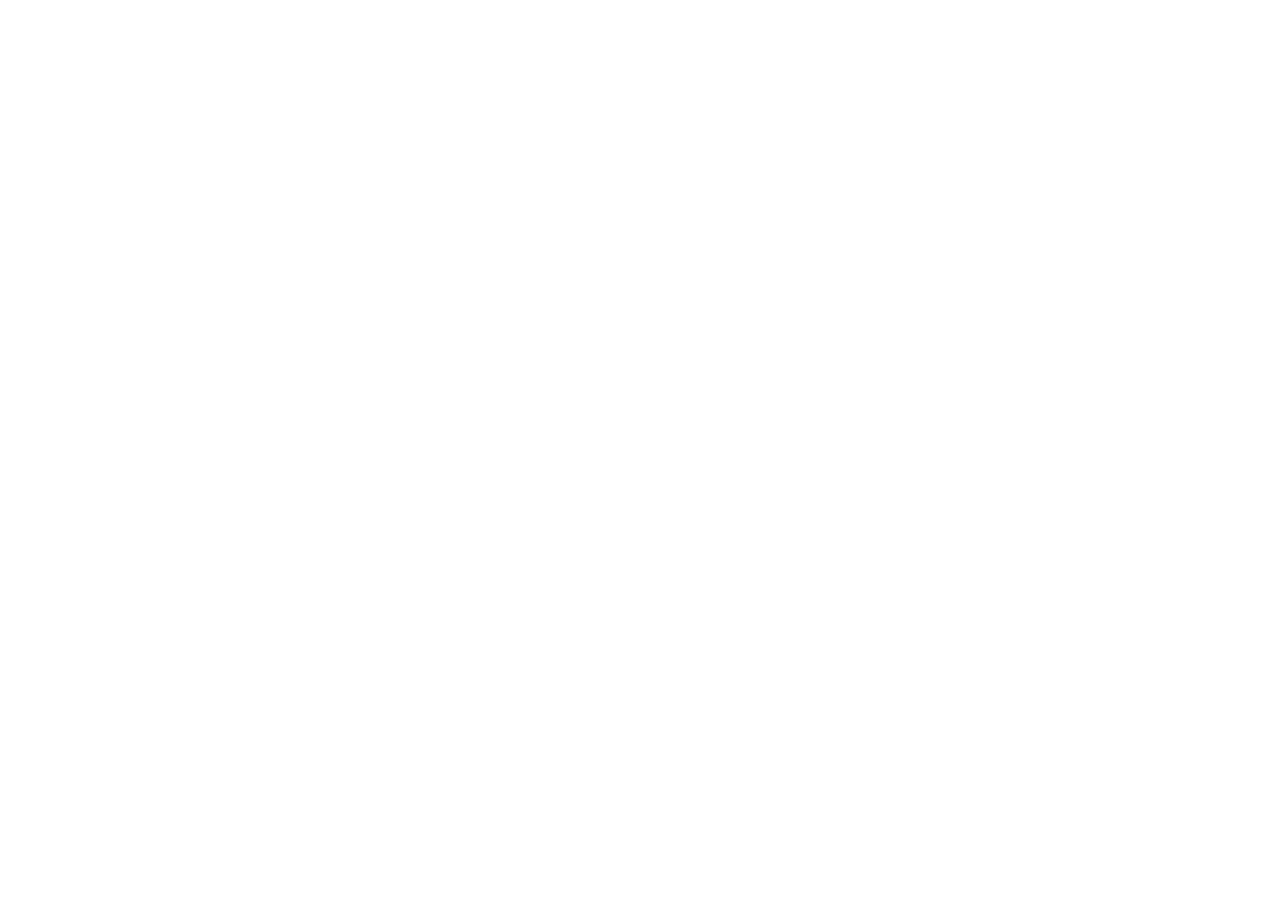
==== recipes/french_bread.html @ 7241a1e2 "Added recipes and set up index page." ====
<!DOCTYPE html>
<html lang="en">
<head>
    <meta charset="UTF-8">
    <meta name="viewport" content="width=device-width, initial-scale=1.0">
    <title>French Bread Recipe</title>
</head>
<body>
    
</body>
</html>
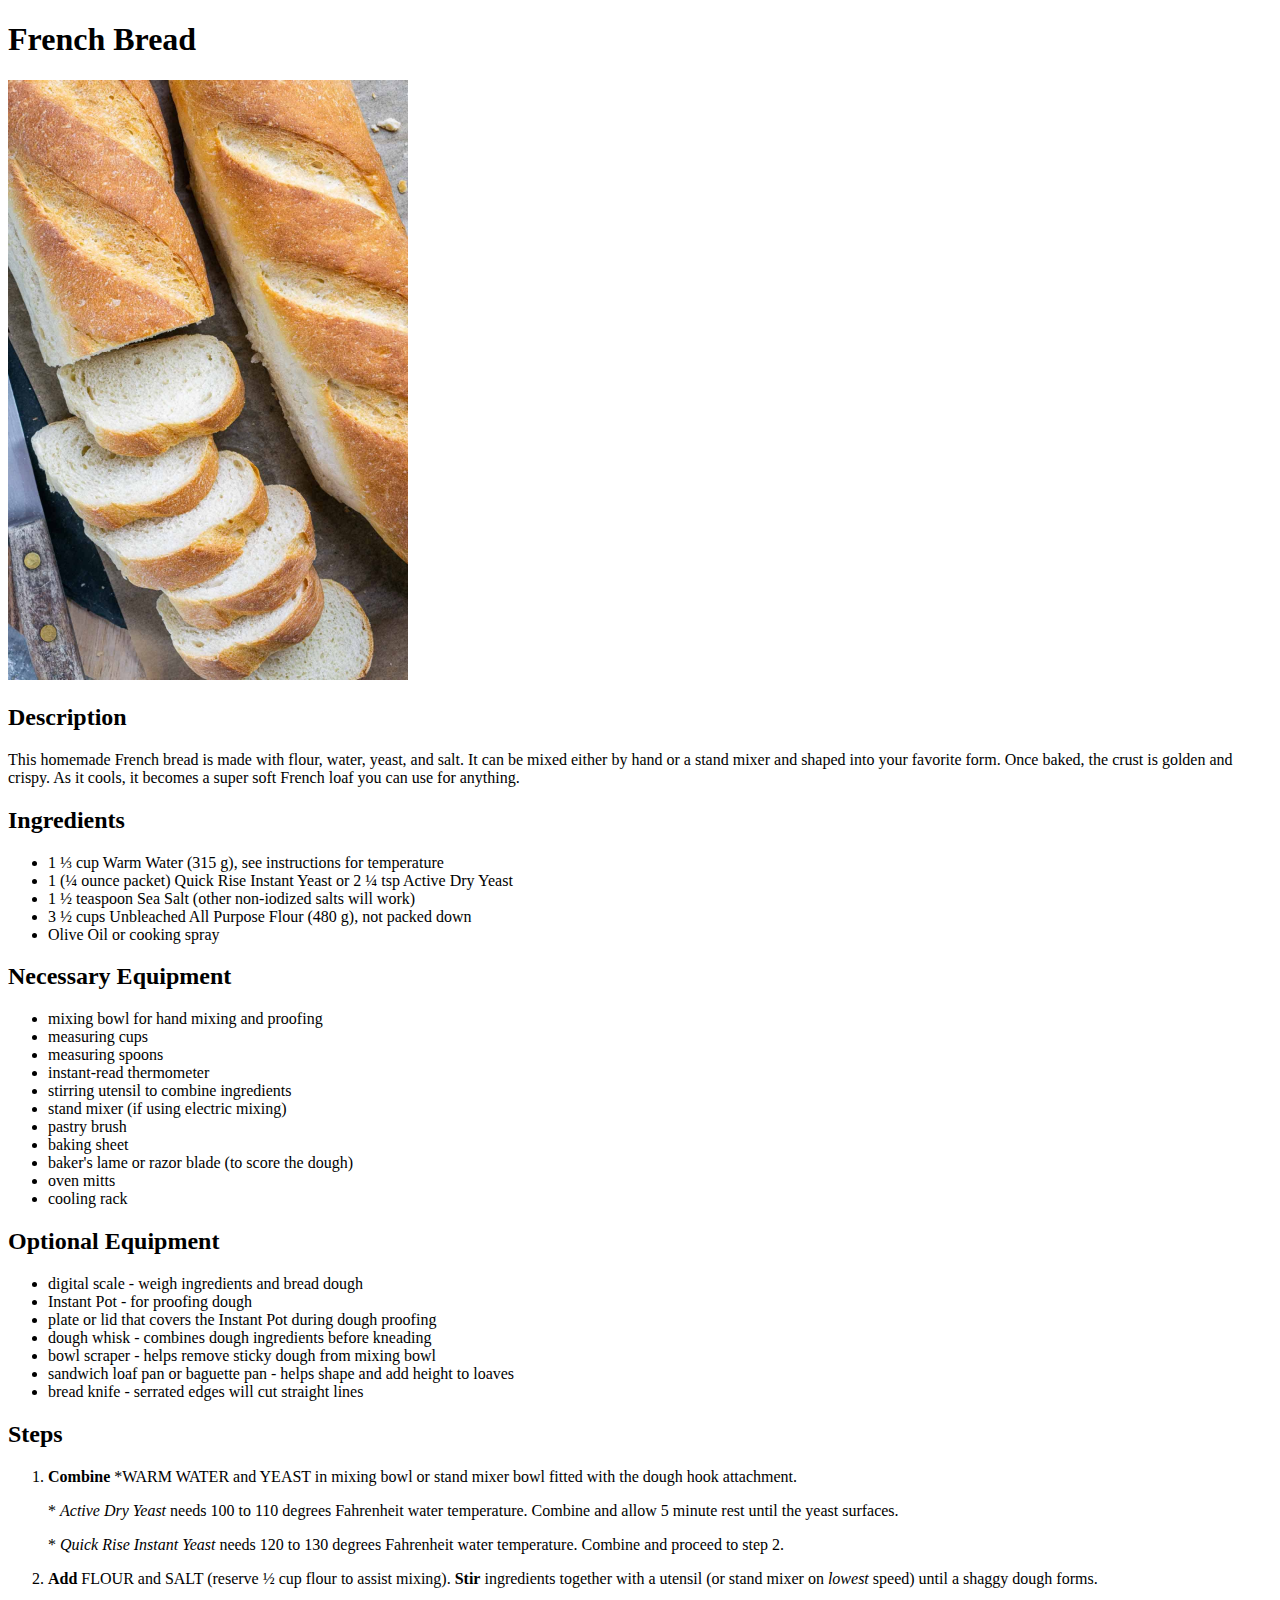
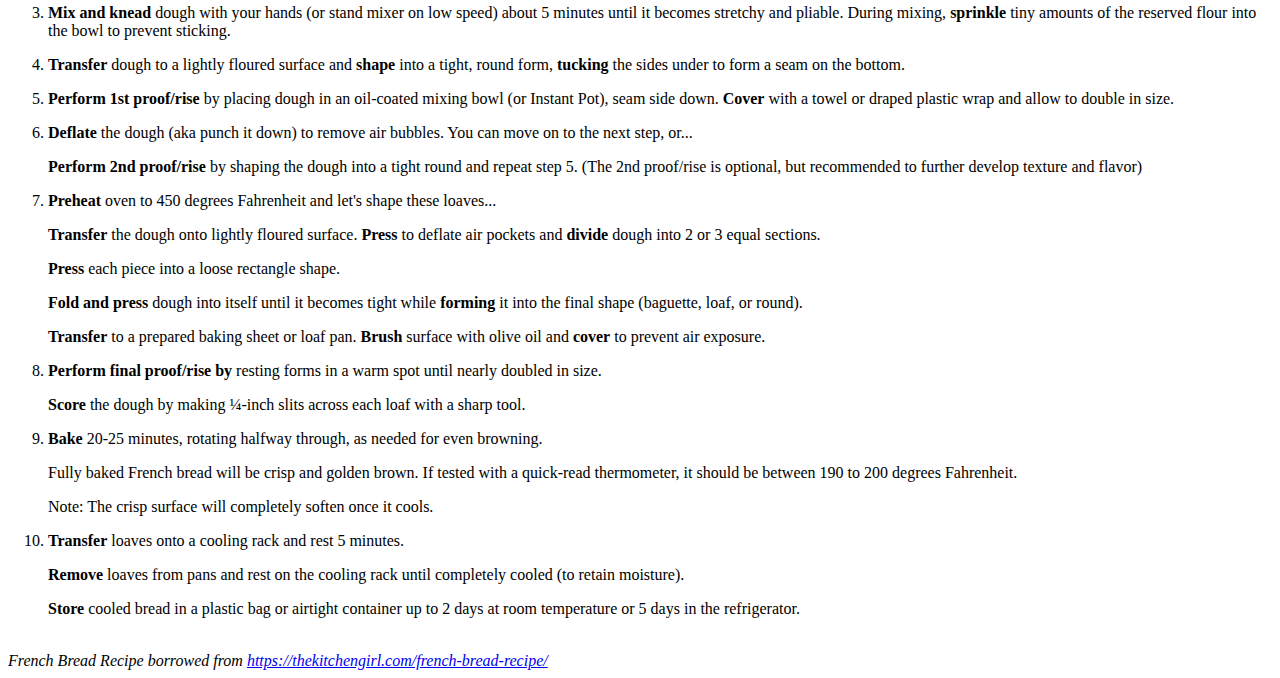
==== commit 3cb51cba: "Filled out French Bread recipe page." ====
--- a/recipes/french_bread.html
+++ b/recipes/french_bread.html
@@ -6,6 +6,79 @@
     <title>French Bread Recipe</title>
 </head>
 <body>
-    
+    <h1>French Bread</h1>
+    <img src="./images/french-bread.jpg" alt="An image of sliced French Bread." width="400">
+    <h2>Description</h2>
+    <p>This homemade French bread is made with flour, water, yeast, and salt. It can be mixed either by hand or a stand mixer
+    and shaped into your favorite form. Once baked, the crust is golden and crispy. As it cools, it becomes a super soft
+    French loaf you can use for anything.</p>
+    <h2>Ingredients</h2>
+    <ul>
+        <li>1 ⅓ cup Warm Water (315 g), see instructions for temperature</li>
+        <li>1 (¼ ounce packet) Quick Rise Instant Yeast or 2 ¼ tsp Active Dry Yeast</li>
+        <li>1 ½ teaspoon Sea Salt (other non-iodized salts will work)</li>
+        <li>3 ½ cups Unbleached All Purpose Flour (480 g), not packed down</li>
+        <li>Olive Oil or cooking spray</li>
+    </ul>
+    <h2>Necessary Equipment</h2>
+    <ul>
+        <li>mixing bowl for hand mixing and proofing</li>
+        <li>measuring cups</li>
+        <li>measuring spoons</li>
+        <li>instant-read thermometer</li>
+        <li>stirring utensil to combine ingredients</li>
+        <li>stand mixer (if using electric mixing)</li>
+        <li>pastry brush</li>
+        <li>baking sheet</li>
+        <li>baker's lame or razor blade (to score the dough)</li>
+        <li>oven mitts</li>
+        <li>cooling rack</li>
+    </ul>
+    <h2>Optional Equipment</h2>
+    <ul>
+        <li>digital scale - weigh ingredients and bread dough</li>
+        <li>Instant Pot - for proofing dough</li>
+        <li>plate or lid that covers the Instant Pot during dough proofing</li>
+        <li>dough whisk - combines dough ingredients before kneading</li>
+        <li>bowl scraper - helps remove sticky dough from mixing bowl</li>
+        <li>sandwich loaf pan or baguette pan - helps shape and add height to loaves</li>
+        <li>bread knife - serrated edges will cut straight lines</li>
+    </ul>
+    <h2>Steps</h2>
+    <ol>
+        <li><p><strong>Combine</strong> *WARM WATER and YEAST in mixing bowl or stand mixer bowl fitted with the dough hook attachment.</p>
+        <p>* <em>Active Dry Yeast</em> needs 100 to 110 degrees Fahrenheit water temperature. Combine and allow 5 minute rest until the yeast surfaces.</p>
+        <p>* <em>Quick Rise Instant Yeast</em> needs 120 to 130 degrees Fahrenheit water temperature. Combine and proceed to step 2.</p></li>
+
+        <li><p><strong>Add</strong> FLOUR and SALT (reserve ½ cup flour to assist mixing). <strong>Stir</strong> ingredients together with a utensil (or stand mixer on <em>lowest</em> speed) until a shaggy dough forms.</p></li>
+
+        <li><p><strong>Mix and knead</strong> dough with your hands (or stand mixer on low speed) about 5 minutes until it becomes stretchy and pliable. During mixing, <strong>sprinkle</strong> tiny amounts of the reserved flour into the bowl to prevent sticking.</p></li>
+
+        <li><p><strong>Transfer</strong> dough to a lightly floured surface and <strong>shape</strong> into a tight, round form, <strong>tucking</strong> the sides under to form a seam on the bottom.</p></li>
+
+        <li><p><strong>Perform 1st proof/rise</strong> by placing dough in an oil-coated mixing bowl (or Instant Pot), seam side down. <strong>Cover</strong> with a towel or draped plastic wrap and allow to double in size.</p></li>
+
+        <li><p><strong>Deflate</strong> the dough (aka punch it down) to remove air bubbles. You can move on to the next step, or...</p>
+        <p><strong>Perform 2nd proof/rise</strong> by shaping the dough into a tight round and repeat step 5. (The 2nd proof/rise is optional, but recommended to further develop texture and flavor)</p></li>
+
+        <li><p><strong>Preheat</strong> oven to 450 degrees Fahrenheit and let's shape these loaves...</p>
+        <p><strong>Transfer</strong> the dough onto lightly floured surface. <strong>Press</strong> to deflate air pockets and <strong>divide</strong> dough into 2 or 3 equal sections.</p>
+        <p><strong>Press</strong> each piece into a loose rectangle shape.</p>
+        <p><strong>Fold and press</strong> dough into itself until it becomes tight while <strong>forming</strong> it into the final shape (baguette, loaf, or round).</p>
+        <p><strong>Transfer</strong> to a prepared baking sheet or loaf pan. <strong>Brush</strong> surface with olive oil and <strong>cover</strong> to prevent air exposure.</p></li>
+        
+        <li><p><strong>Perform final proof/rise by</strong> resting forms in a warm spot until nearly doubled in size.</p>
+        <p><strong>Score</strong> the dough by making ¼-inch slits across each loaf with a sharp tool.</p></li>
+
+        <li><p><strong>Bake</strong> 20-25 minutes, rotating halfway through, as needed for even browning.</p>
+        <p>Fully baked French bread will be crisp and golden brown. If tested with a quick-read thermometer, it should be between 190 to 200 degrees Fahrenheit.</p>
+        <p>Note: The crisp surface will completely soften once it cools.</p></li>
+
+        <li><p><strong>Transfer</strong> loaves onto a cooling rack and rest 5 minutes.</p>
+        <p><strong>Remove</strong> loaves from pans and rest on the cooling rack until completely cooled (to retain moisture).</p>
+        <p><strong>Store</strong> cooled bread in a plastic bag or airtight container up to 2 days at room temperature or 5 days in the refrigerator.</p></li>
+    </ol>
+    <br>
+    <i>French Bread Recipe borrowed from <a href="https://thekitchengirl.com/french-bread-recipe/">https://thekitchengirl.com/french-bread-recipe/</a></i>
 </body>
 </html>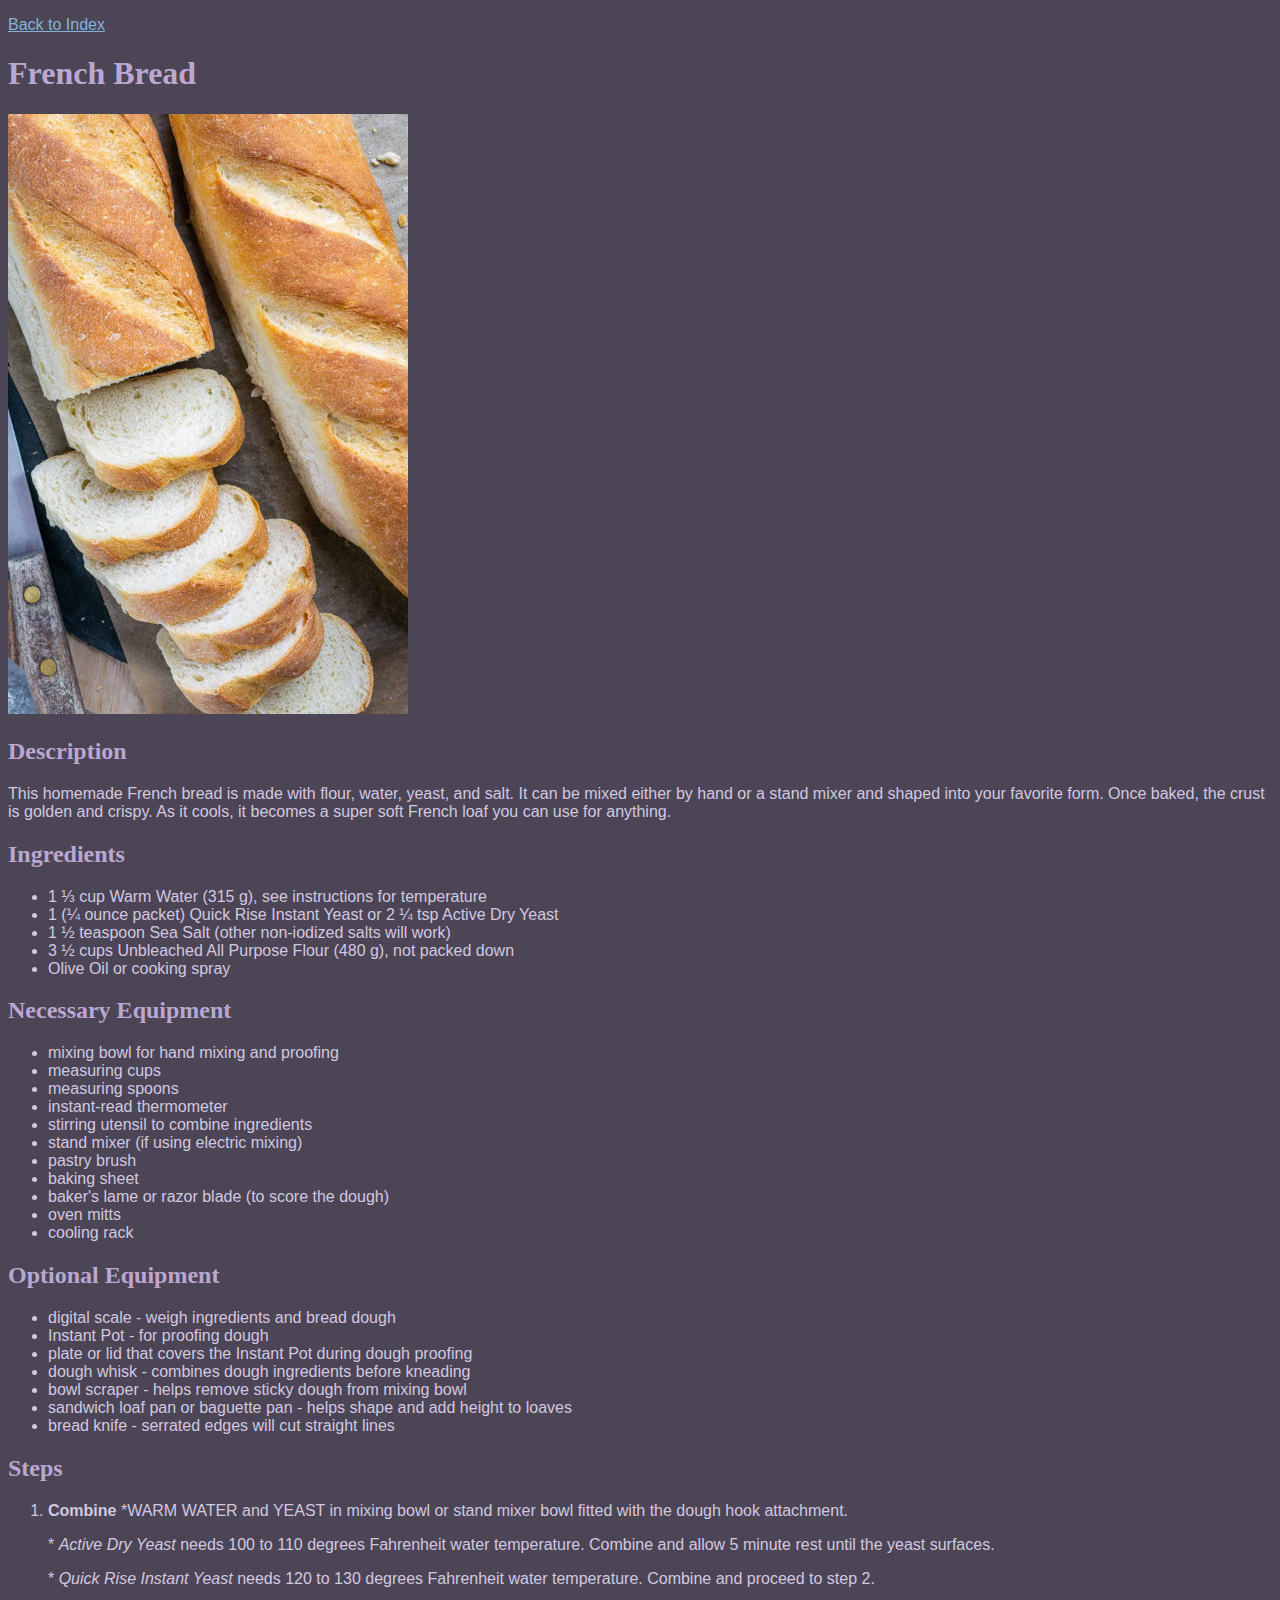
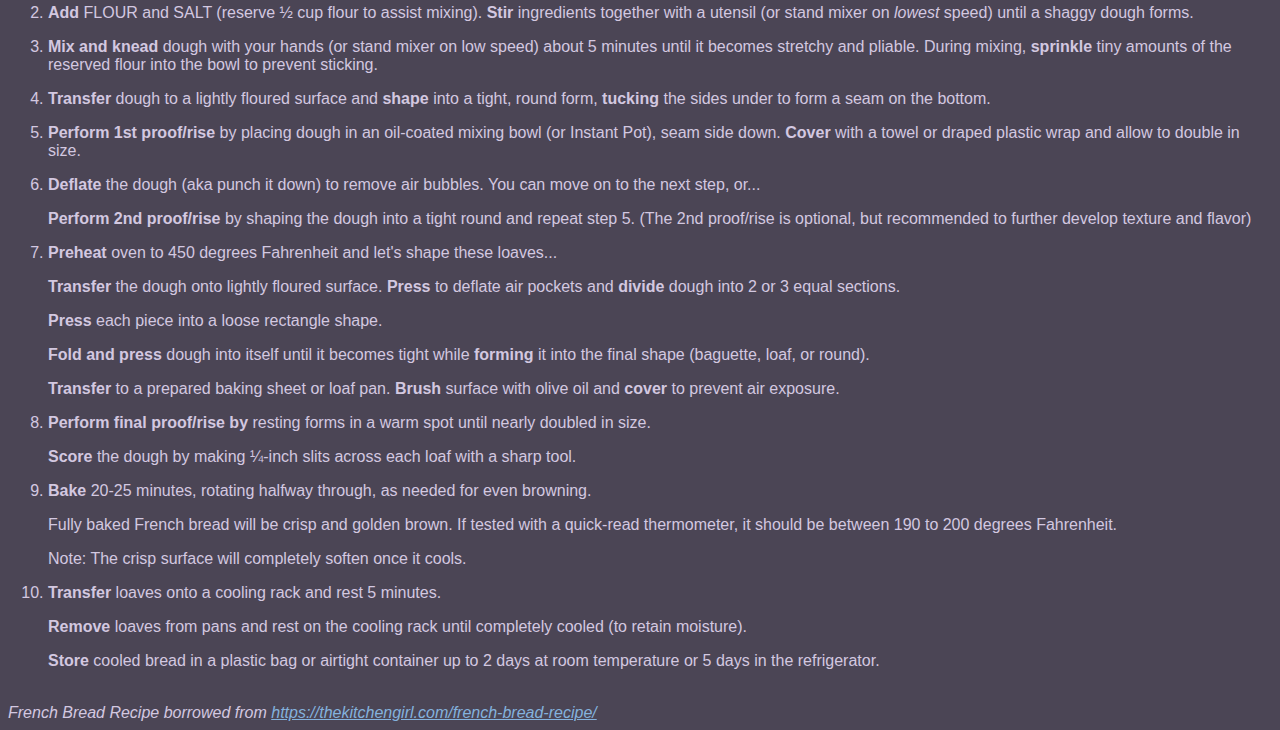
==== commit 03e757d0: "Added CSS styling (for practice)" ====
--- a/recipes/french_bread.html
+++ b/recipes/french_bread.html
@@ -3,9 +3,11 @@
 <head>
     <meta charset="UTF-8">
     <meta name="viewport" content="width=device-width, initial-scale=1.0">
+    <link rel="stylesheet" href="../styles.css">
     <title>French Bread Recipe</title>
 </head>
 <body>
+    <p><a href="../index.html">Back to Index</a></p>
     <h1>French Bread</h1>
     <img src="./images/french-bread.jpg" alt="An image of sliced French Bread." width="400">
     <h2>Description</h2>
--- a/styles.css
+++ b/styles.css
@@ -0,0 +1,24 @@
+body {
+    background-color: #4b4555;
+    color: #d3c8e0;
+    font-family: Garamond, sans-serif;
+}
+
+hr {
+    background-color: #938b9c;
+    height: 1px;
+    border: none;
+}
+
+a:link {
+    color: rgb(132, 178, 221);
+}
+
+a:visited {
+    color: #e4b8d7;
+}
+
+h1, h2 {
+    font-family: 'Times New Roman', Times, serif;
+    color: #bba7d1;
+}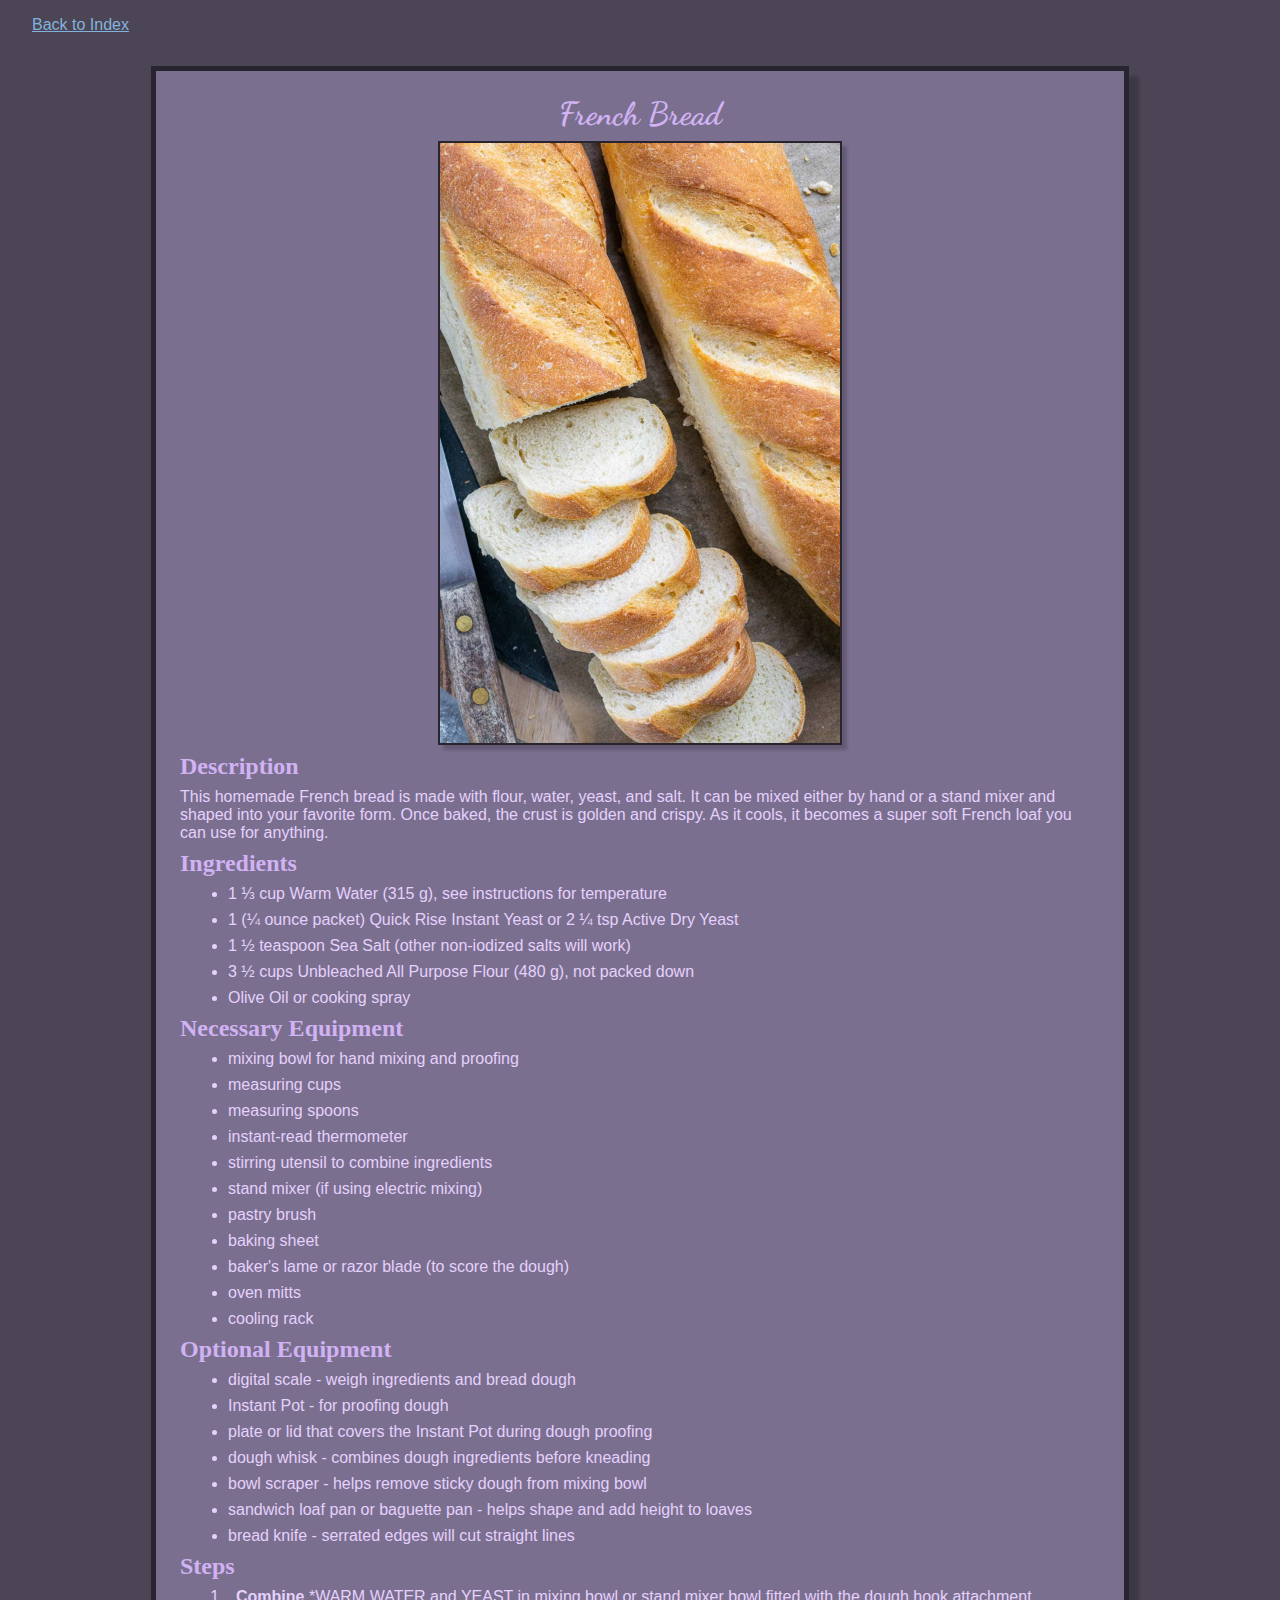
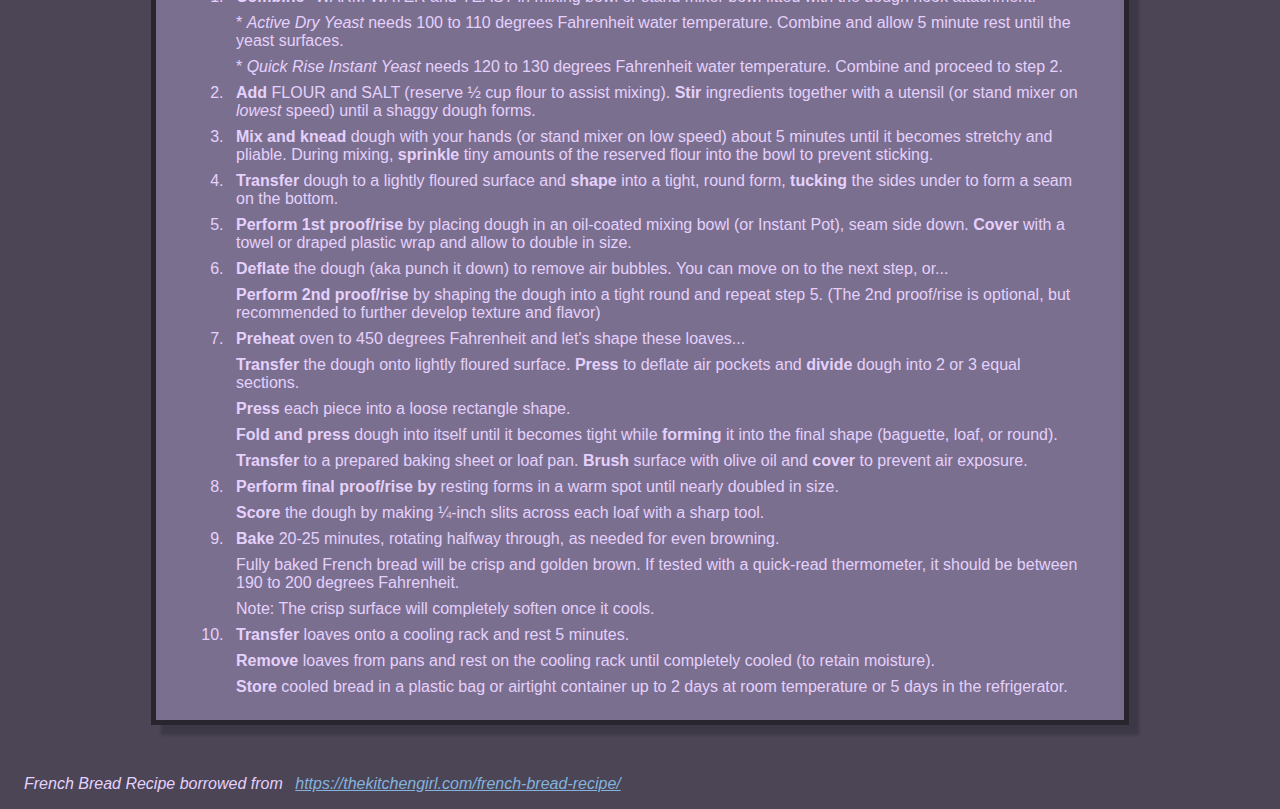
==== commit 5303e167: "More CSS styling after "Block and Inline" section" ====
--- a/recipes/french_bread.html
+++ b/recipes/french_bread.html
@@ -3,83 +3,88 @@
 <head>
     <meta charset="UTF-8">
     <meta name="viewport" content="width=device-width, initial-scale=1.0">
+    <link rel="preconnect" href="https://fonts.googleapis.com">
+    <link rel="preconnect" href="https://fonts.gstatic.com" crossorigin>
+    <link href="https://fonts.googleapis.com/css2?family=Dancing+Script:wght@700&display=swap" rel="stylesheet">
     <link rel="stylesheet" href="../styles.css">
     <title>French Bread Recipe</title>
 </head>
 <body>
     <p><a href="../index.html">Back to Index</a></p>
-    <h1>French Bread</h1>
-    <img src="./images/french-bread.jpg" alt="An image of sliced French Bread." width="400">
-    <h2>Description</h2>
-    <p>This homemade French bread is made with flour, water, yeast, and salt. It can be mixed either by hand or a stand mixer
-    and shaped into your favorite form. Once baked, the crust is golden and crispy. As it cools, it becomes a super soft
-    French loaf you can use for anything.</p>
-    <h2>Ingredients</h2>
-    <ul>
-        <li>1 ⅓ cup Warm Water (315 g), see instructions for temperature</li>
-        <li>1 (¼ ounce packet) Quick Rise Instant Yeast or 2 ¼ tsp Active Dry Yeast</li>
-        <li>1 ½ teaspoon Sea Salt (other non-iodized salts will work)</li>
-        <li>3 ½ cups Unbleached All Purpose Flour (480 g), not packed down</li>
-        <li>Olive Oil or cooking spray</li>
-    </ul>
-    <h2>Necessary Equipment</h2>
-    <ul>
-        <li>mixing bowl for hand mixing and proofing</li>
-        <li>measuring cups</li>
-        <li>measuring spoons</li>
-        <li>instant-read thermometer</li>
-        <li>stirring utensil to combine ingredients</li>
-        <li>stand mixer (if using electric mixing)</li>
-        <li>pastry brush</li>
-        <li>baking sheet</li>
-        <li>baker's lame or razor blade (to score the dough)</li>
-        <li>oven mitts</li>
-        <li>cooling rack</li>
-    </ul>
-    <h2>Optional Equipment</h2>
-    <ul>
-        <li>digital scale - weigh ingredients and bread dough</li>
-        <li>Instant Pot - for proofing dough</li>
-        <li>plate or lid that covers the Instant Pot during dough proofing</li>
-        <li>dough whisk - combines dough ingredients before kneading</li>
-        <li>bowl scraper - helps remove sticky dough from mixing bowl</li>
-        <li>sandwich loaf pan or baguette pan - helps shape and add height to loaves</li>
-        <li>bread knife - serrated edges will cut straight lines</li>
-    </ul>
-    <h2>Steps</h2>
-    <ol>
-        <li><p><strong>Combine</strong> *WARM WATER and YEAST in mixing bowl or stand mixer bowl fitted with the dough hook attachment.</p>
-        <p>* <em>Active Dry Yeast</em> needs 100 to 110 degrees Fahrenheit water temperature. Combine and allow 5 minute rest until the yeast surfaces.</p>
-        <p>* <em>Quick Rise Instant Yeast</em> needs 120 to 130 degrees Fahrenheit water temperature. Combine and proceed to step 2.</p></li>
-
-        <li><p><strong>Add</strong> FLOUR and SALT (reserve ½ cup flour to assist mixing). <strong>Stir</strong> ingredients together with a utensil (or stand mixer on <em>lowest</em> speed) until a shaggy dough forms.</p></li>
-
-        <li><p><strong>Mix and knead</strong> dough with your hands (or stand mixer on low speed) about 5 minutes until it becomes stretchy and pliable. During mixing, <strong>sprinkle</strong> tiny amounts of the reserved flour into the bowl to prevent sticking.</p></li>
-
-        <li><p><strong>Transfer</strong> dough to a lightly floured surface and <strong>shape</strong> into a tight, round form, <strong>tucking</strong> the sides under to form a seam on the bottom.</p></li>
-
-        <li><p><strong>Perform 1st proof/rise</strong> by placing dough in an oil-coated mixing bowl (or Instant Pot), seam side down. <strong>Cover</strong> with a towel or draped plastic wrap and allow to double in size.</p></li>
-
-        <li><p><strong>Deflate</strong> the dough (aka punch it down) to remove air bubbles. You can move on to the next step, or...</p>
-        <p><strong>Perform 2nd proof/rise</strong> by shaping the dough into a tight round and repeat step 5. (The 2nd proof/rise is optional, but recommended to further develop texture and flavor)</p></li>
-
-        <li><p><strong>Preheat</strong> oven to 450 degrees Fahrenheit and let's shape these loaves...</p>
-        <p><strong>Transfer</strong> the dough onto lightly floured surface. <strong>Press</strong> to deflate air pockets and <strong>divide</strong> dough into 2 or 3 equal sections.</p>
-        <p><strong>Press</strong> each piece into a loose rectangle shape.</p>
-        <p><strong>Fold and press</strong> dough into itself until it becomes tight while <strong>forming</strong> it into the final shape (baguette, loaf, or round).</p>
-        <p><strong>Transfer</strong> to a prepared baking sheet or loaf pan. <strong>Brush</strong> surface with olive oil and <strong>cover</strong> to prevent air exposure.</p></li>
-        
-        <li><p><strong>Perform final proof/rise by</strong> resting forms in a warm spot until nearly doubled in size.</p>
-        <p><strong>Score</strong> the dough by making ¼-inch slits across each loaf with a sharp tool.</p></li>
-
-        <li><p><strong>Bake</strong> 20-25 minutes, rotating halfway through, as needed for even browning.</p>
-        <p>Fully baked French bread will be crisp and golden brown. If tested with a quick-read thermometer, it should be between 190 to 200 degrees Fahrenheit.</p>
-        <p>Note: The crisp surface will completely soften once it cools.</p></li>
-
-        <li><p><strong>Transfer</strong> loaves onto a cooling rack and rest 5 minutes.</p>
-        <p><strong>Remove</strong> loaves from pans and rest on the cooling rack until completely cooled (to retain moisture).</p>
-        <p><strong>Store</strong> cooled bread in a plastic bag or airtight container up to 2 days at room temperature or 5 days in the refrigerator.</p></li>
-    </ol>
+    <div class="card">
+        <h1 class="center">French Bread</h1>
+        <img class="center-block bordered-image" src="./images/french-bread.jpg" alt="An image of sliced French Bread." width="400">
+        <h2>Description</h2>
+        <p>This homemade French bread is made with flour, water, yeast, and salt. It can be mixed either by hand or a stand mixer
+        and shaped into your favorite form. Once baked, the crust is golden and crispy. As it cools, it becomes a super soft
+        French loaf you can use for anything.</p>
+        <h2>Ingredients</h2>
+        <ul>
+            <li>1 ⅓ cup Warm Water (315 g), see instructions for temperature</li>
+            <li>1 (¼ ounce packet) Quick Rise Instant Yeast or 2 ¼ tsp Active Dry Yeast</li>
+            <li>1 ½ teaspoon Sea Salt (other non-iodized salts will work)</li>
+            <li>3 ½ cups Unbleached All Purpose Flour (480 g), not packed down</li>
+            <li>Olive Oil or cooking spray</li>
+        </ul>
+        <h2>Necessary Equipment</h2>
+        <ul>
+            <li>mixing bowl for hand mixing and proofing</li>
+            <li>measuring cups</li>
+            <li>measuring spoons</li>
+            <li>instant-read thermometer</li>
+            <li>stirring utensil to combine ingredients</li>
+            <li>stand mixer (if using electric mixing)</li>
+            <li>pastry brush</li>
+            <li>baking sheet</li>
+            <li>baker's lame or razor blade (to score the dough)</li>
+            <li>oven mitts</li>
+            <li>cooling rack</li>
+        </ul>
+        <h2>Optional Equipment</h2>
+        <ul>
+            <li>digital scale - weigh ingredients and bread dough</li>
+            <li>Instant Pot - for proofing dough</li>
+            <li>plate or lid that covers the Instant Pot during dough proofing</li>
+            <li>dough whisk - combines dough ingredients before kneading</li>
+            <li>bowl scraper - helps remove sticky dough from mixing bowl</li>
+            <li>sandwich loaf pan or baguette pan - helps shape and add height to loaves</li>
+            <li>bread knife - serrated edges will cut straight lines</li>
+        </ul>
+        <h2>Steps</h2>
+        <ol>
+            <li><p><strong>Combine</strong> *WARM WATER and YEAST in mixing bowl or stand mixer bowl fitted with the dough hook attachment.</p>
+            <p>* <em>Active Dry Yeast</em> needs 100 to 110 degrees Fahrenheit water temperature. Combine and allow 5 minute rest until the yeast surfaces.</p>
+            <p>* <em>Quick Rise Instant Yeast</em> needs 120 to 130 degrees Fahrenheit water temperature. Combine and proceed to step 2.</p></li>
+    
+            <li><p><strong>Add</strong> FLOUR and SALT (reserve ½ cup flour to assist mixing). <strong>Stir</strong> ingredients together with a utensil (or stand mixer on <em>lowest</em> speed) until a shaggy dough forms.</p></li>
+    
+            <li><p><strong>Mix and knead</strong> dough with your hands (or stand mixer on low speed) about 5 minutes until it becomes stretchy and pliable. During mixing, <strong>sprinkle</strong> tiny amounts of the reserved flour into the bowl to prevent sticking.</p></li>
+    
+            <li><p><strong>Transfer</strong> dough to a lightly floured surface and <strong>shape</strong> into a tight, round form, <strong>tucking</strong> the sides under to form a seam on the bottom.</p></li>
+    
+            <li><p><strong>Perform 1st proof/rise</strong> by placing dough in an oil-coated mixing bowl (or Instant Pot), seam side down. <strong>Cover</strong> with a towel or draped plastic wrap and allow to double in size.</p></li>
+    
+            <li><p><strong>Deflate</strong> the dough (aka punch it down) to remove air bubbles. You can move on to the next step, or...</p>
+            <p><strong>Perform 2nd proof/rise</strong> by shaping the dough into a tight round and repeat step 5. (The 2nd proof/rise is optional, but recommended to further develop texture and flavor)</p></li>
+    
+            <li><p><strong>Preheat</strong> oven to 450 degrees Fahrenheit and let's shape these loaves...</p>
+            <p><strong>Transfer</strong> the dough onto lightly floured surface. <strong>Press</strong> to deflate air pockets and <strong>divide</strong> dough into 2 or 3 equal sections.</p>
+            <p><strong>Press</strong> each piece into a loose rectangle shape.</p>
+            <p><strong>Fold and press</strong> dough into itself until it becomes tight while <strong>forming</strong> it into the final shape (baguette, loaf, or round).</p>
+            <p><strong>Transfer</strong> to a prepared baking sheet or loaf pan. <strong>Brush</strong> surface with olive oil and <strong>cover</strong> to prevent air exposure.</p></li>
+            
+            <li><p><strong>Perform final proof/rise by</strong> resting forms in a warm spot until nearly doubled in size.</p>
+            <p><strong>Score</strong> the dough by making ¼-inch slits across each loaf with a sharp tool.</p></li>
+    
+            <li><p><strong>Bake</strong> 20-25 minutes, rotating halfway through, as needed for even browning.</p>
+            <p>Fully baked French bread will be crisp and golden brown. If tested with a quick-read thermometer, it should be between 190 to 200 degrees Fahrenheit.</p>
+            <p>Note: The crisp surface will completely soften once it cools.</p></li>
+    
+            <li><p><strong>Transfer</strong> loaves onto a cooling rack and rest 5 minutes.</p>
+            <p><strong>Remove</strong> loaves from pans and rest on the cooling rack until completely cooled (to retain moisture).</p>
+            <p><strong>Store</strong> cooled bread in a plastic bag or airtight container up to 2 days at room temperature or 5 days in the refrigerator.</p></li>
+        </ol>
+    </div>
     <br>
     <i>French Bread Recipe borrowed from <a href="https://thekitchengirl.com/french-bread-recipe/">https://thekitchengirl.com/french-bread-recipe/</a></i>
 </body>
--- a/styles.css
+++ b/styles.css
@@ -1,6 +1,15 @@
+* {
+    margin: 8px;
+}
+
+strong,
+em {
+    margin: 0px;
+}
+
 body {
     background-color: #4b4555;
-    color: #d3c8e0;
+    color: #e5d1fd;
     font-family: Garamond, sans-serif;
 }
 
@@ -19,6 +28,36 @@
 }
 
 h1, h2 {
+    color: #d1b2f3;
+}
+
+h1 {
+    font-family: 'Dancing Script', cursive;
+}
+
+h2 {
     font-family: 'Times New Roman', Times, serif;
-    color: #bba7d1;
+}
+
+.card {
+    border: 5px solid #28252e;
+    background-color: #7b6f8f;
+    width: 75%;
+    margin: 32px auto;
+    padding: 16px;
+    box-shadow: 10px 10px 3px #0000002f;
+}
+
+.center {
+    text-align: center;
+}
+
+.center-block {
+    display: block;
+    margin: auto;
+}
+
+.bordered-image {
+    border: 2px solid #28252e;
+    box-shadow: 5px 5px 3px #0000002f;
 }